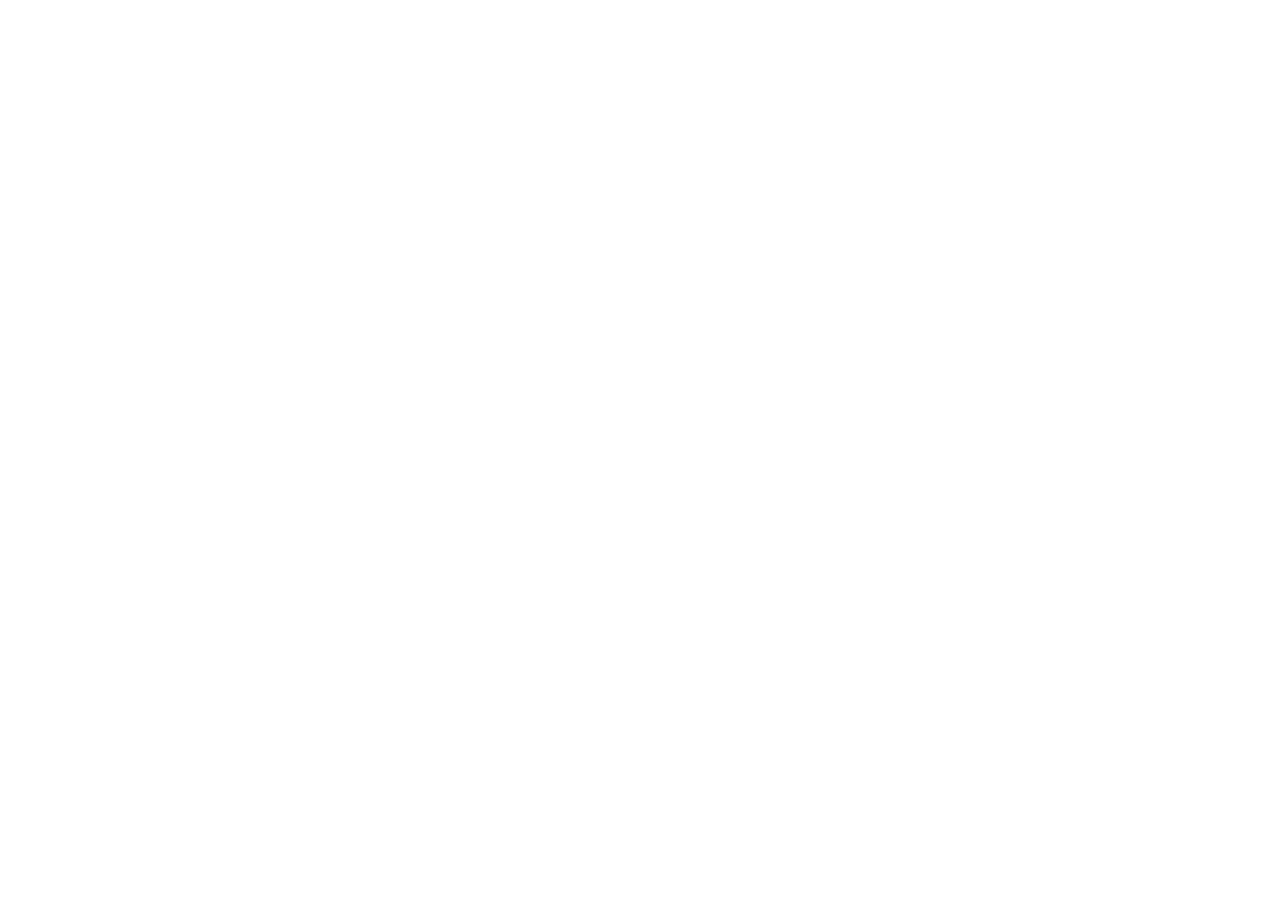
==== index.html @ 6c2e7f3d "folder deleted" ====
<!DOCTYPE html>
<html lang="en">

<head>
    <meta charset="UTF-8">
    <meta http-equiv="X-UA-Compatible" content="IE=edge">
    <meta name="viewport" content="width=device-width, initial-scale=1.0">
    <title>Habib's Portfolio</title>
    <link rel="stylesheet" href="style.css">
</head>

<body>

</body>

</html>
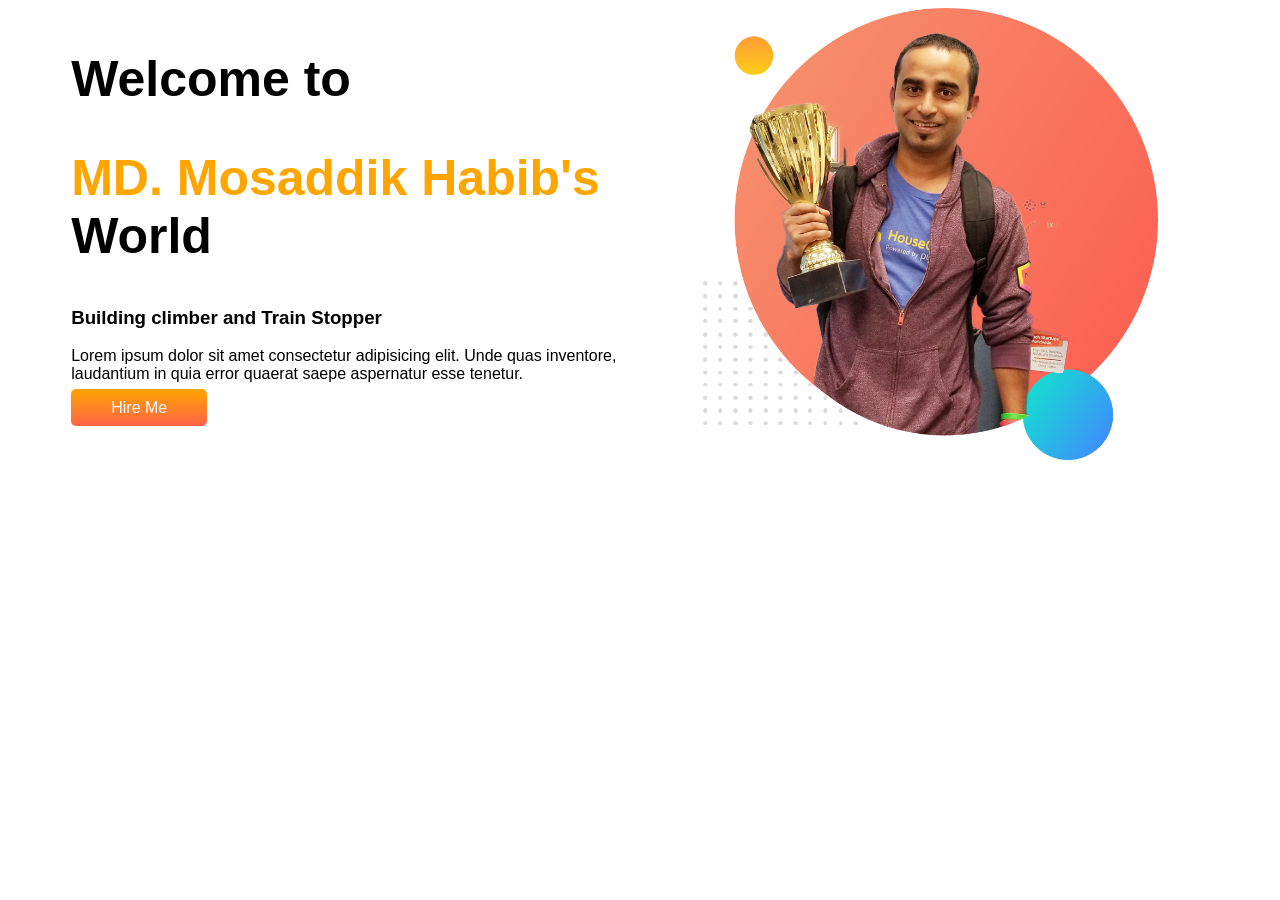
==== commit 7bc9619a: "landing done" ====
--- a/index.html
+++ b/index.html
@@ -6,11 +6,29 @@
     <meta http-equiv="X-UA-Compatible" content="IE=edge">
     <meta name="viewport" content="width=device-width, initial-scale=1.0">
     <title>Habib's Portfolio</title>
+    <link rel="preconnect" href="https://fonts.googleapis.com">
+    <link rel="preconnect" href="https://fonts.gstatic.com" crossorigin>
+    <link href="https://fonts.googleapis.com/css2?family=Poppins&display=swap" rel="stylesheet">
     <link rel="stylesheet" href="style.css">
 </head>
 
 <body>
-
+    <section>
+        <div class="half-width">
+            <h1>Welcome to</h1>
+            <h1><span class="orange-color">MD. Mosaddik Habib's</span> World</h1>
+            <h3>Building climber and Train Stopper</h3>
+            <p>Lorem ipsum dolor sit amet consectetur adipisicing elit. Unde quas inventore, laudantium in quia error
+                quaerat
+                saepe aspernatur esse tenetur.</p>
+            <a class="link_btn"
+                href="https://web.programming-hero.com/restart5/video/restart5-4-5-put-container-side-by-side-image-size-link-button-style"
+                target="_blank">Hire Me</a>
+        </div>
+        <div class="half-width">
+            <img src="images/jhankar.png" alt="">
+        </div>
+    </section>
 </body>
 
 </html>
--- a/style.css
+++ b/style.css
@@ -0,0 +1,32 @@
+body {
+    font-family: 'Poppins', sans-serif;
+}
+
+h1 {
+    font-size: 50px;
+}
+
+.orange-color {
+    color: orange;
+}
+
+section {
+    display: flex;
+}
+
+.half-width {
+    width: 50%;
+    padding-left: 5%;
+}
+
+.half-width img {
+    width: 80%;
+}
+
+.link_btn {
+    text-decoration: none;
+    background-image: linear-gradient(orange, tomato);
+    padding: 10px 40px;
+    color: aliceblue;
+    border-radius: 5px;
+}
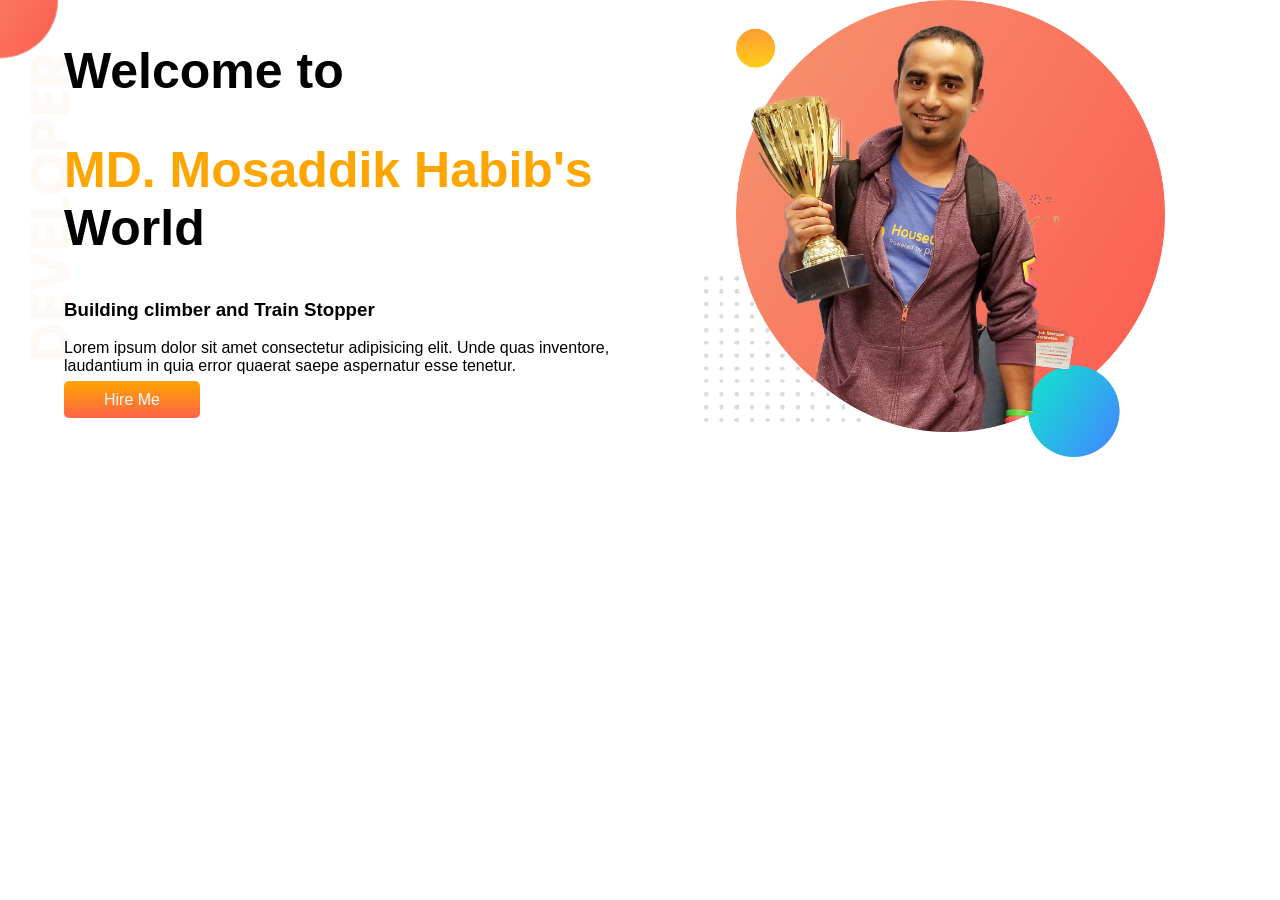
==== commit 2eb206d4: "top section added and done" ====
--- a/index.html
+++ b/index.html
@@ -13,7 +13,7 @@
 </head>
 
 <body>
-    <section>
+    <section class="top-banner">
         <div class="half-width">
             <h1>Welcome to</h1>
             <h1><span class="orange-color">MD. Mosaddik Habib's</span> World</h1>
--- a/style.css
+++ b/style.css
@@ -1,5 +1,6 @@
 body {
     font-family: 'Poppins', sans-serif;
+    margin: 0;
 }
 
 h1 {
@@ -29,4 +30,9 @@
     padding: 10px 40px;
     color: aliceblue;
     border-radius: 5px;
+}
+
+.top-banner {
+    background-image: url(images/top-banner.png);
+    background-repeat: no-repeat;
 }
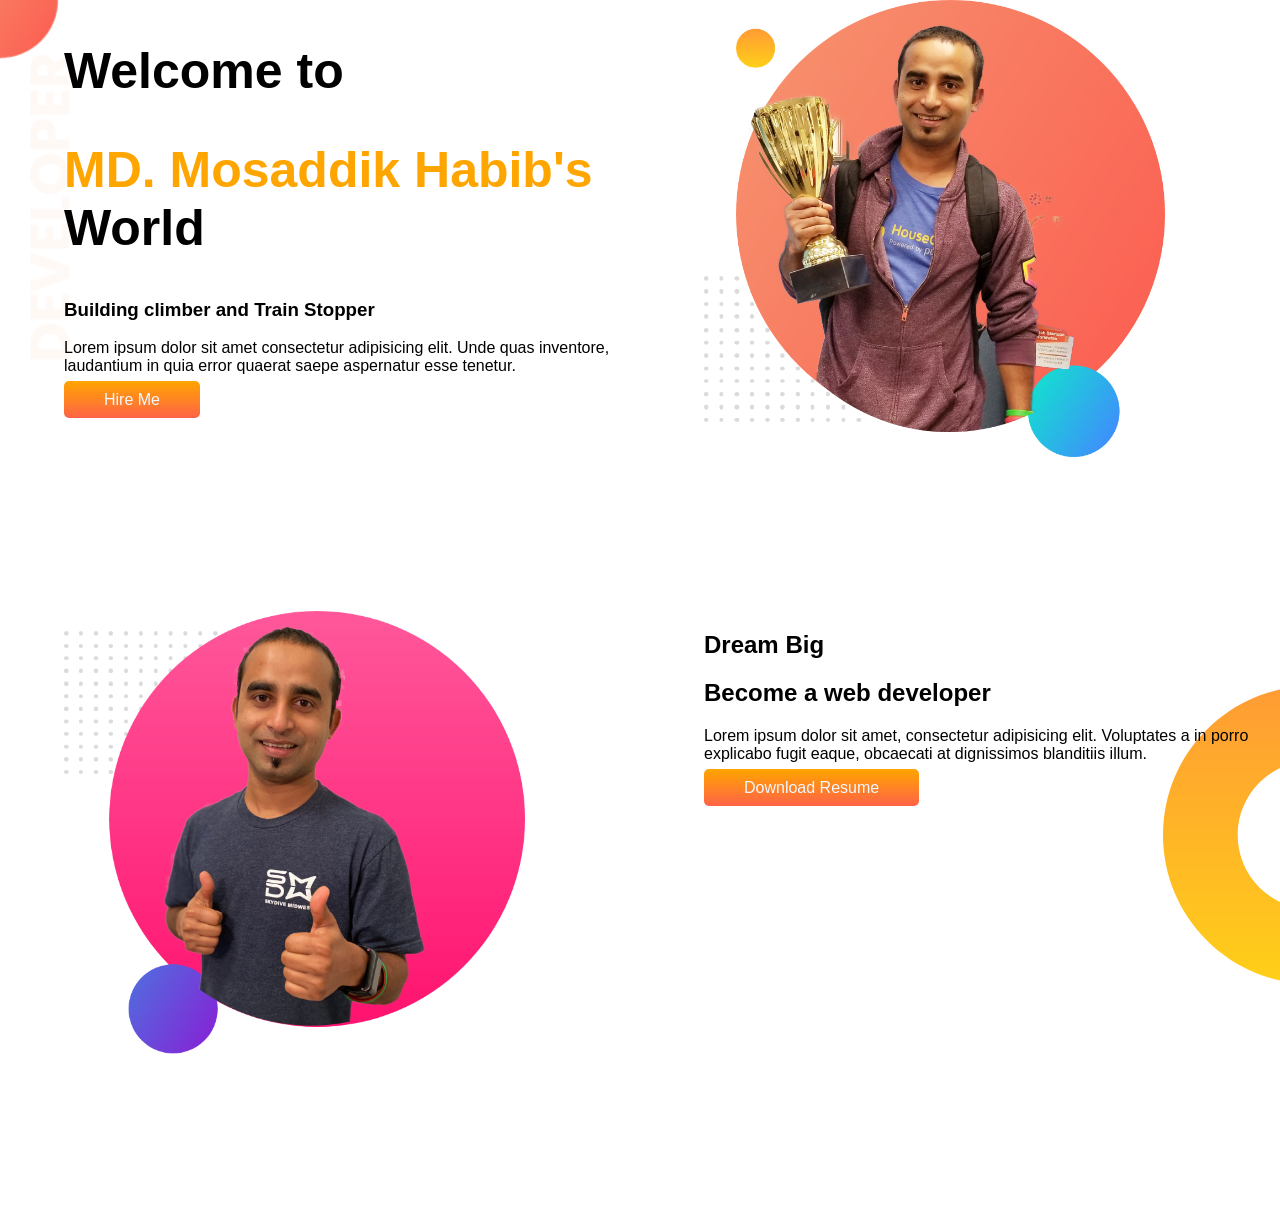
==== commit 61e78123: "dream-big added" ====
--- a/index.html
+++ b/index.html
@@ -29,6 +29,19 @@
             <img src="images/jhankar.png" alt="">
         </div>
     </section>
+
+    <section class="dream-big">
+        <div class="half-width">
+            <img src="images/jhankar2.png" alt="">
+        </div>
+        <div class="half-width">
+            <h2>Dream Big</h2>
+            <h2>Become a web developer</h2>
+            <p>Lorem ipsum dolor sit amet, consectetur adipisicing elit. Voluptates a in porro explicabo fugit eaque,
+                obcaecati at dignissimos blanditiis illum.</p>
+            <a class="link_btn" href="" target="_balnk">Download Resume</a>
+        </div>
+    </section>
 </body>
 
 </html>
--- a/style.css
+++ b/style.css
@@ -13,6 +13,7 @@
 
 section {
     display: flex;
+    margin-bottom: 150px;
 }
 
 .half-width {
@@ -35,4 +36,10 @@
 .top-banner {
     background-image: url(images/top-banner.png);
     background-repeat: no-repeat;
+}
+
+.dream-big {
+    background-image: url(images/dream-bg.png);
+    background-repeat: no-repeat;
+    background-position: right;
 }
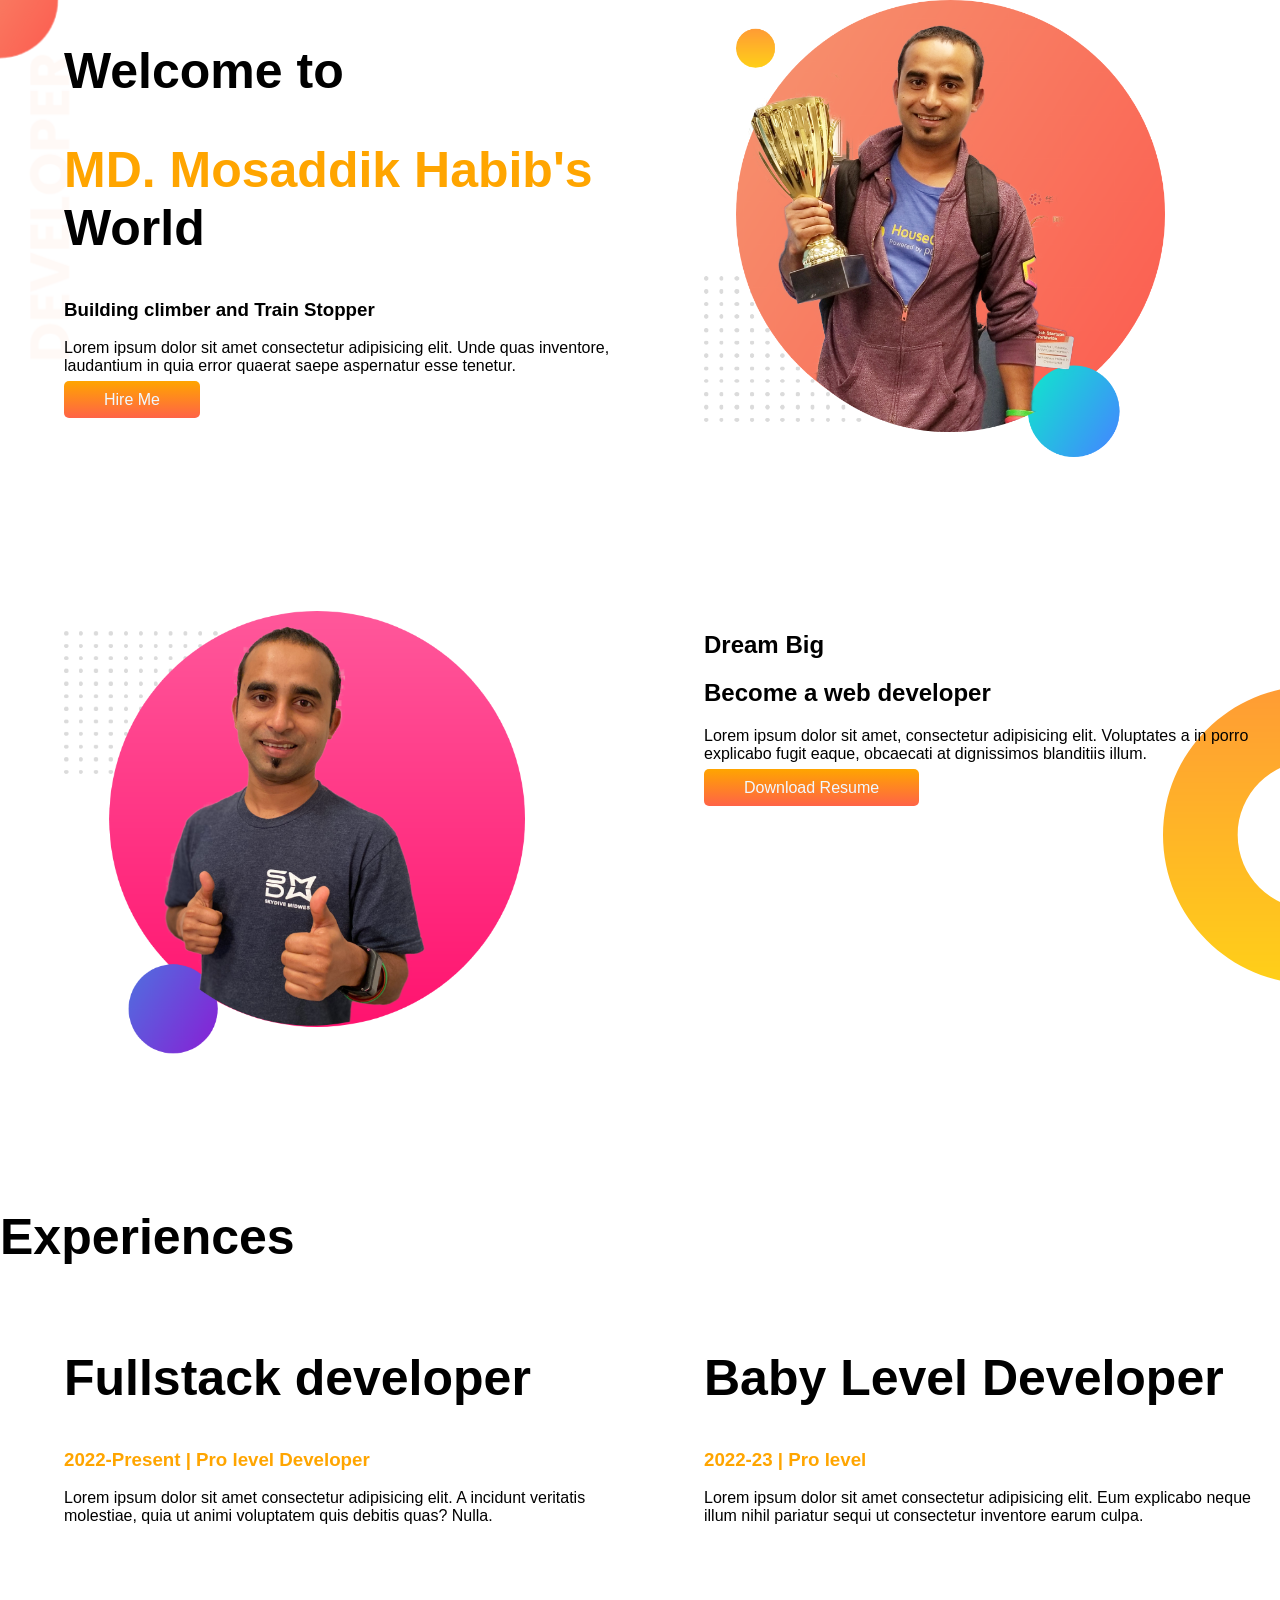
==== commit 68132dbd: "exp edited" ====
--- a/index.html
+++ b/index.html
@@ -13,7 +13,7 @@
 </head>
 
 <body>
-    <section class="top-banner">
+    <section class="top-banner flex-container">
         <div class="half-width">
             <h1>Welcome to</h1>
             <h1><span class="orange-color">MD. Mosaddik Habib's</span> World</h1>
@@ -30,7 +30,7 @@
         </div>
     </section>
 
-    <section class="dream-big">
+    <section class="dream-big flex-container">
         <div class="half-width">
             <img src="images/jhankar2.png" alt="">
         </div>
@@ -42,6 +42,27 @@
             <a class="link_btn" href="" target="_balnk">Download Resume</a>
         </div>
     </section>
+
+    <section class="exp-are">
+        <h1>Experiences</h1>
+        <div class="flex-container">
+            <div class="half-width">
+                <h1>Fullstack developer</h1>
+                <h3 class="orange-color">2022-Present | Pro level Developer</h3>
+                <p>Lorem ipsum dolor sit amet consectetur adipisicing elit. A incidunt veritatis molestiae, quia ut
+                    animi
+                    voluptatem quis debitis quas? Nulla.</p>
+            </div>
+            <div class="half-width">
+                <h1>Baby Level Developer</h1>
+                <h3 class="orange-color">2022-23 | Pro level</h3>
+                <p>Lorem ipsum dolor sit amet consectetur adipisicing elit. Eum explicabo neque illum nihil pariatur
+                    sequi
+                    ut consectetur inventore earum culpa.</p>
+            </div>
+        </div>
+
+    </section>
 </body>
 
 </html>
--- a/style.css
+++ b/style.css
@@ -11,7 +11,7 @@
     color: orange;
 }
 
-section {
+.flex-container {
     display: flex;
     margin-bottom: 150px;
 }
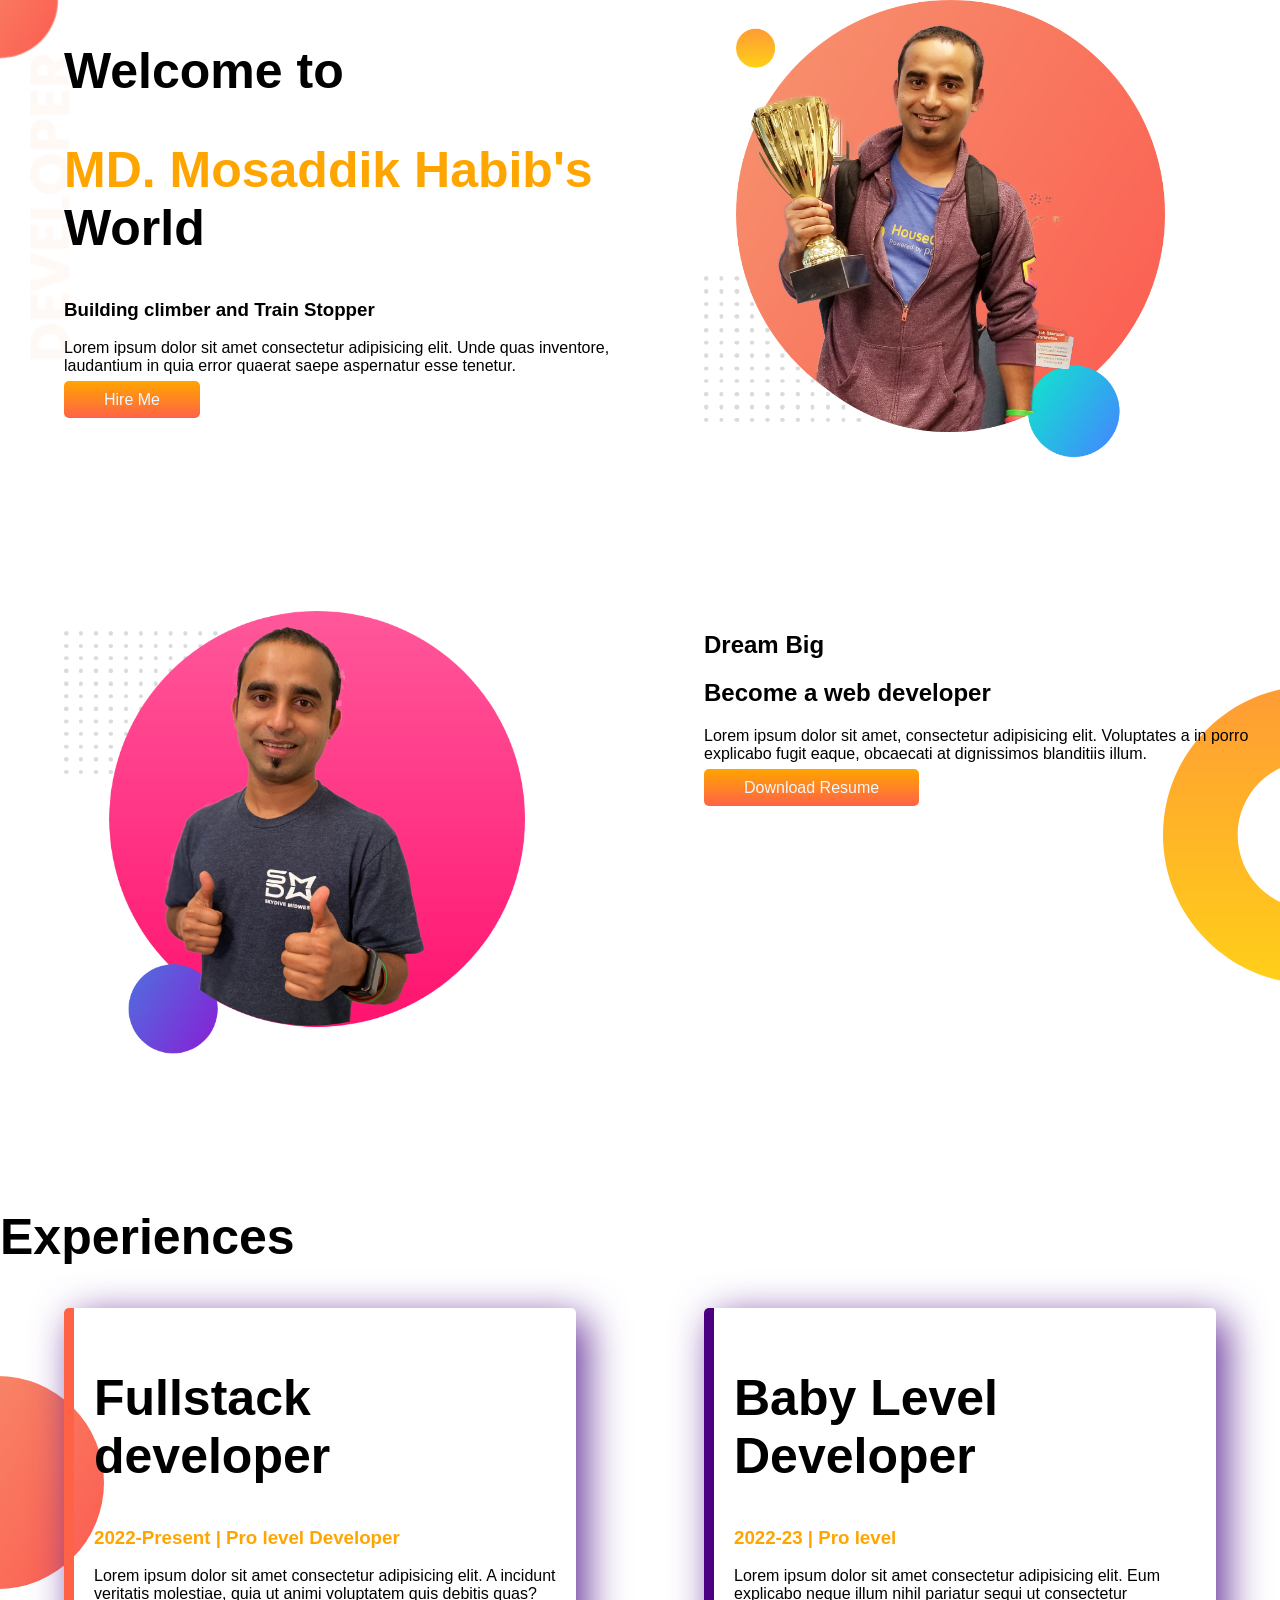
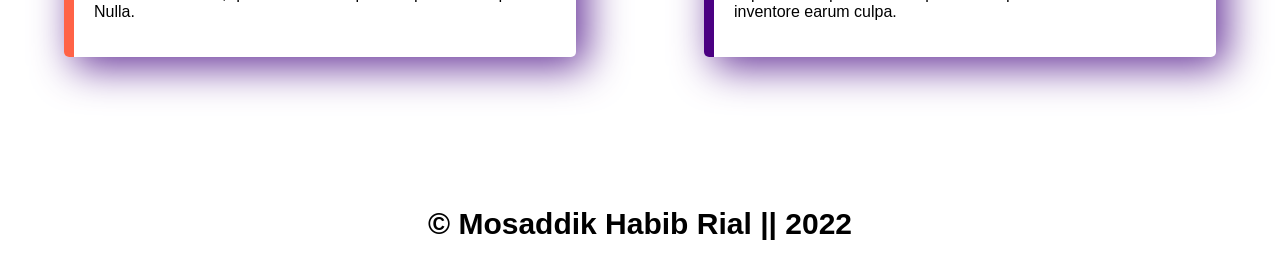
==== commit 75e1ab5a: "footer added and dev complete" ====
--- a/index.html
+++ b/index.html
@@ -45,15 +45,15 @@
 
     <section class="exp-are">
         <h1>Experiences</h1>
-        <div class="flex-container">
-            <div class="half-width">
+        <div class="flex-container exp-img">
+            <div id="full-dev" class="exp-item">
                 <h1>Fullstack developer</h1>
                 <h3 class="orange-color">2022-Present | Pro level Developer</h3>
                 <p>Lorem ipsum dolor sit amet consectetur adipisicing elit. A incidunt veritatis molestiae, quia ut
                     animi
                     voluptatem quis debitis quas? Nulla.</p>
             </div>
-            <div class="half-width">
+            <div id="baby-dev" class="exp-item">
                 <h1>Baby Level Developer</h1>
                 <h3 class="orange-color">2022-23 | Pro level</h3>
                 <p>Lorem ipsum dolor sit amet consectetur adipisicing elit. Eum explicabo neque illum nihil pariatur
@@ -65,4 +65,8 @@
     </section>
 </body>
 
+<footer>
+    <p>&copy; Mosaddik Habib Rial || 2022</p>
+</footer>
+
 </html>
--- a/style.css
+++ b/style.css
@@ -42,4 +42,34 @@
     background-image: url(images/dream-bg.png);
     background-repeat: no-repeat;
     background-position: right;
+}
+
+.exp-item {
+    box-shadow: 10px 10px 40px rebeccapurple;
+    width: 80%;
+    border-radius: 5px;
+    margin-left: 5%;
+    margin-right: 5%;
+    padding: 20px;
+}
+
+.exp-img {
+    background-image: url(images/exp-bg.png);
+    background-repeat: no-repeat;
+    background-position: left;
+}
+
+
+#full-dev {
+    border-left: 10px solid tomato;
+}
+
+#baby-dev {
+    border-left: 10px solid indigo;
+}
+
+footer p {
+    text-align: center;
+    font-size: 30px;
+    font-weight: 700;
 }
